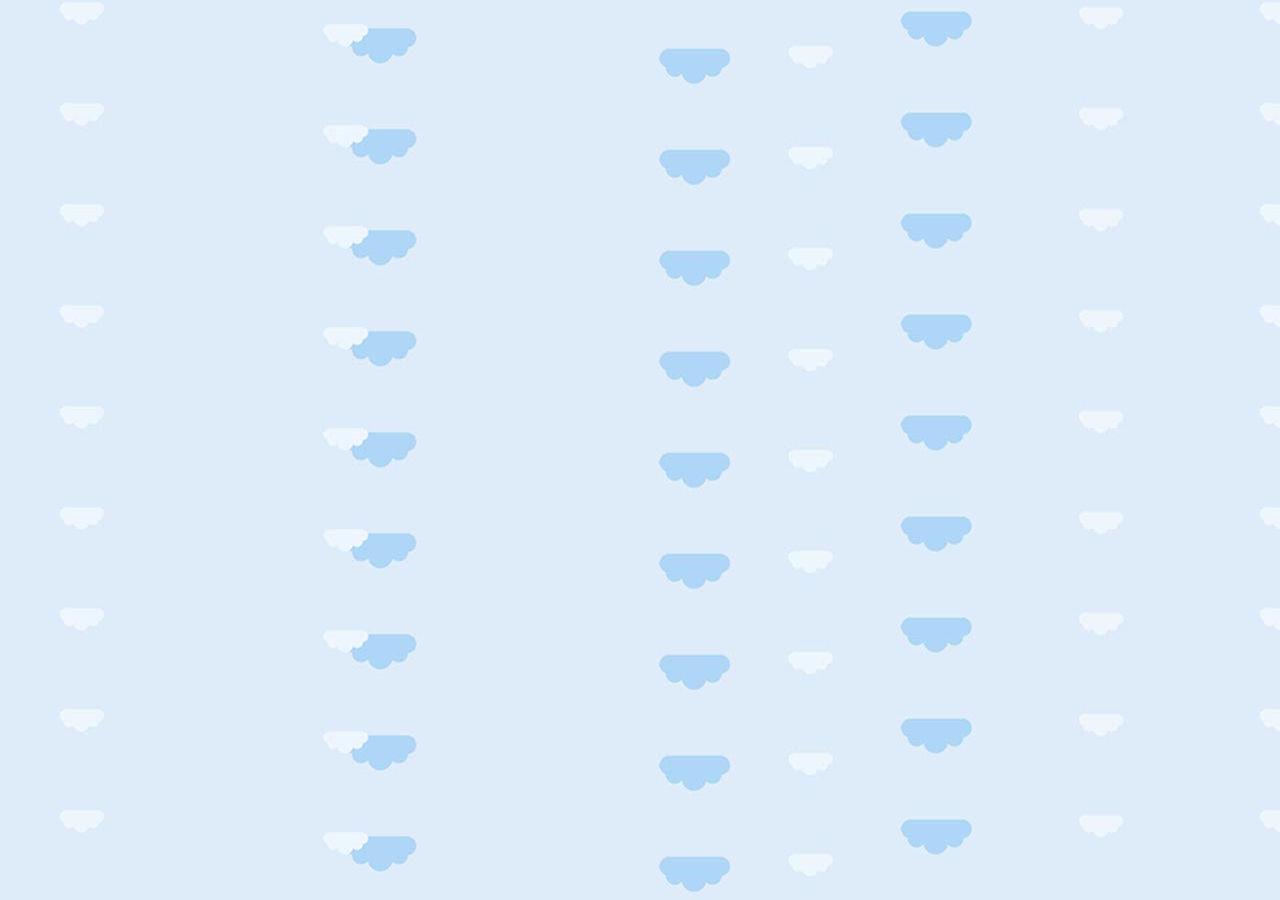
==== WT20DataViz.html @ 19dc7f72 "Added files via upload" ====
<!DOCTYPE html>
<html lang="en">
  <head>
        <title>Atul Kumar - Artist, Design-Jock</title>
        <meta charset="utf-8">
        <meta http-equiv="X-UA-Compatible" content="IE=edge">
        <meta name="viewport" content="width=device-width, initial-scale=1">

        <link rel="shortcut icon" href="img/AKlogoblue.png" type="images/x-icon">
        <link rel="stylesheet" href="css/normalize.css">
        <link rel="stylesheet" href="css/main.css">
        <link rel="stylesheet" type="text/css" href="http://fonts.googleapis.com/css?family=Open+Sans|Arimo|Viga|Roboto:300">
        <link rel="image_src" href="img/avatar.png">
        <meta property="og:title" content="Atul Kumar - Artist, Design-Jock">
        <meta property="og:type" content="website">
        <meta property="og:url" content="http://www.atulkr.com">
        <meta property="og:image" content="img/avatar.png">
        <meta property="og:image:secure_url" content="http://atulkr.com/img/avatar.png" />
        <meta property="og:description" content="I relish good artwork and have a zeal for making web look better. I love to see things being conceptualized and developed into a piece of art. I like cartooning, graphic art, and front end design.">

        <script src="js/vendor/modernizr-2.8.3.min.js"></script>
    </head>

    
  <body>
    <img src="WT20DataViz.png" alt="" style="width=5000px">
  </body>
</html>
---- css/main.css ----
/*! HTML5 Boilerplate v5.0.0 | MIT License | http://h5bp.com/ */

/*
 * What follows is the result of much research on cross-browser styling.
 * Credit left inline and big thanks to Nicolas Gallagher, Jonathan Neal,
 * Kroc Camen, and the H5BP dev community and team.
 */

/* ==========================================================================
   Base styles: opinionated defaults
   ========================================================================== */

/*html {
    color: #222;
    font-size: 1em;
    line-height: 1.4;
}*/

/*
 * Remove text-shadow in selection highlight:
 * https://twitter.com/miketaylr/status/12228805301
 *
 * These selection rule sets have to be separate.
 * Customize the background color to match your design.
 */

@import url("animation.css") screen;
/*
@'Roboto', 'Viga','Open-Sans' */

html, body, .wrapper, #main, section { height: 100%; min-width: 725px;}

body{
  background-color: #b8d2e1;
  z-index: -999;
  font-size: 100%;
  font-family: 'Open-Sans', verdana;
  background-image: url("../img/clouds.jpg");
}

section.module:last-child {
  margin-bottom: 0;
}


section.module.parallax {
  width: 100%;
  background-color: #263238;
  background-repeat: no-repeat;
  background-attachment: fixed;
  background-size: cover;
  -webkit-background-size: cover;
  -moz-background-size: cover;
  -o-background-size: cover;
  height: 650px;
}


section.module.header {
  background-image: url("../img/girlposter.JPG");
}


.header-mask{
  width: 100%;
  height: 100%;
  margin: 0;
  padding: 0;
  background-color: rgba(0,0,0,0.5);
   transition-duration: 0.5s;
}

.header-mask:hover{
  background-color: transparent;
}

section .atul{
    padding-top: 300px;
}

section .avatar{
    display: block;
    width: 100px;
    height: 100px;
    margin: 0 auto;
}



section.header h2{
    text-transform: uppercase;
    color: #f4f4f4;
    text-align: center;
    display: block;
    font-size: 3.125em;
    line-height: 1em;
    padding-top: 10px;

    font-family: 'Viga','Roboto','Open-Sans', verdana;
    font-style: normal;

}


section.header h4{
    text-transform: uppercase;
    color: #dadada;
    text-align: center;
    display: block;
    font-size: 1.5em;
    line-height: 1em;
    padding-top: 0px;

    font-family: 'Viga','Roboto','Open-Sans', verdana;
    font-style: normal;
}


span{
  font-style: bold;
  font-family: 'Viga','Roboto','Open-Sans', verdana;
}

section.opening{
    background-color: #263238;
   display: block;
   height: 580px;
   overflow: hidden;
}


section.opening .opening-content {
    max-width: 660px;
    margin: 0 auto;
    margin-top: 100px;
    display: block;
    padding: 50px;
}

.opening-content-text p{
    margin-top: 0px;
    line-height: 2em;
    font-family: 'Roboto', 'Open-Sans',  verdana;
    font-style: normal;
    color: #f4f4f4;
    font-size: 1.35em;
    text-align: justify;
}

 .opening-content-text p.sar{
    font-style: italic;
    font-size: 1.125em;
}




section.timeline-content{
    width: 100%;
    height: auto;
    background-color: #ddd;
    overflow-y: auto;
    overflow-x: auto;
    min-height: 300px;
    min-width: 725px;
 }

.timeline-frame{
    width:100%;
    height: auto;
    position: relative;
    overflow-y: auto;
    overflow-x: auto;
    min-height: 300px;
    min-width: 725px;
 }

 .timeline-frame img{
    width:100%;
    height:auto;
    -webkit-transition: opacity 1s ease-in-out;
    -moz-transition: opacity 1s ease-in-out;
    -o-transition: opacity 1s ease-in-out;
    transition: opacity 1s ease-in-out;
    overflow-y: auto;
    overflow-x: auto;
    min-height: 300px;
    min-width: 725px;
 }


.timeline-frame img.timeline-top:hover {
  opacity:0;
}

.timeline-top{
    position: absolute;
    left: 0;
}



.intro-monster{
   /*background-color: rgba(146,158,169,0.9);*/


    /*background: -webkit-linear-gradient(rgba(112,142,134,0.9) 2%, rgba(146,158,169,0.9) 65% , rgba(146,158,169,0)); /* For Safari 5.1 to 6.0 */
   /* background: -o-linear-gradient(rgba(112,142,134,0.9) 2%, 146,158,169,0.9) 65%, rgba(146,158,169,0)); /* For Opera 11.1 to 12.0 */
   /* background: -moz-linear-gradient(rgba(112,142,134,0.9) 2%, 146,158,169,0.9) 65%, rgba(146,158,169,0)); /* For Firefox 3.6 to 15 */
   /* background: linear-gradient(rgba(112,142,134,0.9) 2%, 146,158,169,0.9) 65%, rgba(146,158,169,0)); /* Standard syntax (must be last) */


   background-color: #263238;
   display: block;
   overflow: hidden;
   height: 540px;
}

.intro-mons-content{
    max-width: 660px;
    display: block;
    margin: 0 auto;
    margin-bottom: auto;
    position: relative;
    top:25%;
}


.intro-mons-content p.intro-exp{
   
    display: block;
    line-height: 2em;
    font-family: 'Roboto', 'Open-Sans',  verdana;
    font-style: normal;
    color: #f4f4f4;
    font-size: 1.35em;
    text-align: justify;
}

.intro-mons-content p.sar{
    font-family: 'Roboto', 'Open-Sans',  verdana;
    color: #f4f4f4;
    font-style: italic;
    font-size: 1.125em;
    text-align: justify;
}


section.skillset {
  /*background-image: url("../img/skillset.jpg");
  width: 100%;
  min-width: 600px;
  padding: 0;
  background-repeat: no-repeat;
  background-attachment: fixed;
  background-size: contain;
  -webkit-background-size: contain;
  -moz-background-size: contain;
  -o-background-size: contain;
   display: block;
   height: 300px;*/
    width: 100%;
    height: auto;
    background-color: #ddd;
    position: fixed;
    top: 0px;
    z-index: -1;

    overflow-y: auto;
    overflow-x: auto;
    min-height: 300px;
    min-width: 725px;
}

section.skillset img.skills {
    width:100%;
    height:auto;
    overflow-y: auto;
    overflow-x: auto;
    min-height: 300px;
    min-width: 725px;
 }



section.end-note{
    margin-top: 35%; 
    /*background-color: rgba(66,101,123,0.95);*/
    background-color: #263238;
   display: block;
   height: 570px;
   overflow: hidden;
}


section.end-note .end-note-content {
    max-width: 660px;
    margin: 0 auto;
    display: block;
    padding: 50px;
    margin-top: 100px;
}

.end-note-text p{
    margin-top: 0px;
    line-height: 2em;
    font-family: 'Roboto', 'Open-Sans', verdana;
    font-style: normal;
    color: #f4f4f4;
    font-size: 1.35em;
    text-align: justify;
}


.slide-show{
    background-color: #263238;
    background-image: url("../img/pattern.png");
    margin: 0 auto;
    display: block;
    max-height: 700px;
    min-height: 300px;
    overflow: hidden;
}

/*-----------------------------------------------------------------------------------------------------------------------------------------
-------------------------------------------------------------------------------------------------------------------------------------------*/

.container {
    margin:0 auto;
    overflow:hidden;
    width:1060px;
}

/* CONTENT SLIDER */
#content-slider {
    width:100%;
    height:460px;
    margin:10px auto 0;
}


#slider {
   background: #000;
   border: 5px solid #f4f4f4;
   box-shadow: 1px 1px 5px rgba(0,0,0,0.7);
   height: 420px;
   width: 900px;
   margin: 40px auto 0;
   overflow: visible;
   position: relative;
}


#mask {
   overflow: hidden;
   height: 420px;
}


#slider ul {
   margin: 0;
   padding: 0;
   position: relative;
}

#slider li {
   width: 900px;  /* Width Image */
   height: 420px; /* Height Image */
   position: absolute;
   top: -425px; /* Original Position - Outside of the Slider */
   list-style: none;
}



#slider li.firstanimation {
    -moz-animation:cycle 25s linear infinite;   
    -webkit-animation:cycle 25s linear infinite;        
}
#slider li.secondanimation {
    -moz-animation:cycletwo 25s linear infinite;
    -webkit-animation:cycletwo 25s linear infinite;     
}
#slider li.thirdanimation {
    -moz-animation:cyclethree 25s linear infinite;
    -webkit-animation:cyclethree 25s linear infinite;       
}
#slider li.fourthanimation {
    -moz-animation:cyclefour 25s linear infinite;
    -webkit-animation:cyclefour 25s linear infinite;        
}
#slider li.fifthanimation {
    -moz-animation:cyclefive 25s linear infinite;
    -webkit-animation:cyclefive 25s linear infinite;        
}



#slider:hover li, 
#slider:hover .progress-bar {
    -moz-animation-play-state:paused;
    -webkit-animation-play-state:paused;
}


.progress-bar {
   position: relative;
   top: -5px;
   width: 900px;
   height: 5px;
   background: #000;
   animation: fullexpand 25s ease-out infinite;
   -moz-animation:fullexpand 25s ease-out infinite;
    -webkit-animation:fullexpand 25s ease-out infinite;
}




/*------------------------------------------------------------------------------------------
--------------------------------------------------------------------------------------------*/


section.links{
    background-color: #263238;
    display: block;
    height: 600px;
    overflow: hidden;
}


.gallery{
    margin: 0 auto;
    display: block;
    width:300px;
    text-align: center;
    padding: 20px;
    padding-bottom: 40px;
}

.gallery-button{

    background-color: #263238;
    padding: 15px 25px;
    display: inline-block;
    font-size: 1.5em;
    border-radius: 30px;
    color: #6b808e;
    position: relative;
    transition-duration: 0.3s;
    outline: none;
    border: 2px solid #6b808e;
    text-decoration: none;
     margin: 0 auto;
     font-family: 'Viga', 'Roboto', 'Open-Sans', verdana;
     width: 180px;
}


a.gallery-button:hover{
    border: 2px solid #00B0FF; 
    color: #00B0FF; 
}

.contact{
    max-width: 660px;
    margin: 0 auto;
    display: block;
}

.contact-me{
    position:relative;
    margin:0 auto;
    display: block;
    width:500px;
    text-align: center;
    padding: 30px;
    margin-top: 50px;

}

.contact-me h2{
    line-height: 1.5em;
    font-family: 'Viga', 'Roboto', 'Open-Sans', verdana;
    font-size: 2.5em;
    color: #f4f4f4;
    display: block;
    position: relative;
    margin: 0 auto;
}

.send{
    position:relative;
    margin:0 auto;
    display: block;
    width:500px;
    text-align: center;
}


.contact-form{
    text-align: center;
    width: 400px;
    margin: 0 auto;
    display:block;
    line-height: 29px;
}


.contact-form input:not(.send-button), textarea{

    display: block;
    margin: 20px auto;
    border-radius: 2px;
    border: none;
    border-bottom: 1px solid #6b808e;
    width: 100%;
    outline: none;
    padding: 6px 10px;
    font-size: 1.125em;
    font-weight: normal;
    font-family: 'Roboto', 'Open-Sans', verdana;
    background-color: #202A2F;
    color: #F4F4F4;
}

.contact-form textarea{
    overflow: auto;
}

.contact-form input.send-button{
    background-color: transparent;
    padding: 15px 25px;
    display: inline-block;
    font-size: 1.5em;
    border-radius: 30px;
    color: #6b808e;
    position: relative;
    transition-duration: 0.3s;
    outline: none;
    border: 2px solid #6b808e;
    text-decoration: none;
    margin: 0 auto;
     font-family: 'Viga', 'Roboto', 'Open-Sans', verdana;
     width: 230px;
     margin-top: 20px;
}

.contact-form input.send-button:hover{
    border: 2px solid #00E676;
    color: #00E676; 
}



.footer{
    width:100%;
    height: auto;
 }

.social{
    width:100%;
    margin: 0 auto;
    background-color: #263238;
    display: block;
}

.icons{
    width: 300px;
    text-align: center;
    margin: 0 auto;
    padding-bottom: 5px;
    padding-top: 5px;
    display: block;
}

.icons a img{
     filter: gray; /* IE6-9 */
    -webkit-filter: grayscale(100%);
    transition-duration: 0.35s;
    padding: 10px;
    border: 2px solid transparent;
    border-radius: 5px;
    opacity: 0.5;
    margin-top: 50px;
    margin-bottom: 10px;
}

.icons a img:hover{
    filter: none;
    -webkit-filter: grayscale(0%);
    border-radius: 50%;
    opacity: 1;
    border: 2px solid #49c1c0;
}



.production{
    width:100%;
    margin: 0 auto;
    background-color: #202d35;
    display: block;
}

.prod-text{
    width:500px;
    text-align: center;
    margin: 0 auto;
    padding: 5 px;
    display: block;

}

.prod-text {
    font-size: 0.675em;
    font-weight: normal;
    font-family: 'Roboto', 'Open-Sans', verdana;
    display: block;
    color: #fff;
    padding: 15px;

}







::-moz-selection {
    background: #b3d4fc;
    text-shadow: none;
}


::selection {
    background: #b3d4fc;
    text-shadow: none;
}

/*
 * A better looking default horizontal rule
 */

hr {
    display: block;
    height: 1px;
    border: 0;
    border-top: 1px solid #ccc;
    padding: 0;
    margin-top: 20px;
    margin-bottom: 0px;
}

/*
 * Remove the gap between audio, canvas, iframes,
 * images, videos and the bottom of their containers:
 * https://github.com/h5bp/html5-boilerplate/issues/440
 */

audio,
canvas,
iframe,
img,
svg,
video {
    vertical-align: middle;
}

/*
 * Remove default fieldset styles.
 */

fieldset {
    border: 0;
    margin: 0;
    padding: 0;
}

/*
 * Allow only vertical resizing of textareas.
 */

textarea {
    resize: vertical;
}

/* ==========================================================================
   Browser Upgrade Prompt
   ========================================================================== */

.browserupgrade {
    margin: 0.2em 0;
    background: #ccc;
    color: #000;
    padding: 0.2em 0;
}

/* ==========================================================================
   Author's custom styles
   ========================================================================== */

















/* ==========================================================================
   Helper classes
   ========================================================================== */

/*
 * Hide visually and from screen readers:
 * http://juicystudio.com/article/screen-readers-display-none.php
 */

.hidden {
    display: none !important;
    visibility: hidden;
}

/*
 * Hide only visually, but have it available for screen readers:
 * http://snook.ca/archives/html_and_css/hiding-content-for-accessibility
 */

.visuallyhidden {
    border: 0;
    clip: rect(0 0 0 0);
    height: 1px;
    margin: -1px;
    overflow: hidden;
    padding: 0;
    position: absolute;
    width: 1px;
}

/*
 * Extends the .visuallyhidden class to allow the element
 * to be focusable when navigated to via the keyboard:
 * https://www.drupal.org/node/897638
 */

.visuallyhidden.focusable:active,
.visuallyhidden.focusable:focus {
    clip: auto;
    height: auto;
    margin: 0;
    overflow: visible;
    position: static;
    width: auto;
}

/*
 * Hide visually and from screen readers, but maintain layout
 */

.invisible {
    visibility: hidden;
}

/*
 * Clearfix: contain floats
 *
 * For modern browsers
 * 1. The space content is one way to avoid an Opera bug when the
 *    `contenteditable` attribute is included anywhere else in the document.
 *    Otherwise it causes space to appear at the top and bottom of elements
 *    that receive the `clearfix` class.
 * 2. The use of `table` rather than `block` is only necessary if using
 *    `:before` to contain the top-margins of child elements.
 */

.clearfix:before,
.clearfix:after {
    content: " "; /* 1 */
    display: table; /* 2 */
}

.clearfix:after {
    clear: both;
}

/* ==========================================================================
   EXAMPLE Media Queries for Responsive Design.
   These examples override the primary ('mobile first') styles.
   Modify as content requires.
   ========================================================================== */

@media only screen and (min-width: 35em) {
    /* Style adjustments for viewports that meet the condition */
}

@media print,
       (-o-min-device-pixel-ratio: 5/4),
       (-webkit-min-device-pixel-ratio: 1.25),
       (min-resolution: 120dpi) {
    /* Style adjustments for high resolution devices */
}

/* ==========================================================================
   Print styles.
   Inlined to avoid the additional HTTP request:
   http://www.phpied.com/delay-loading-your-print-css/
   ========================================================================== */

@media print {
    *,
    *:before,
    *:after {
        background: transparent !important;
        color: #000 !important; /* Black prints faster:
                                   http://www.sanbeiji.com/archives/953 */
        box-shadow: none !important;
        text-shadow: none !important;
    }

    a,
    a:visited {
        text-decoration: underline;
    }

    a[href]:after {
        content: " (" attr(href) ")";
    }

    abbr[title]:after {
        content: " (" attr(title) ")";
    }

    /*
     * Don't show links that are fragment identifiers,
     * or use the `javascript:` pseudo protocol
     */

    a[href^="#"]:after,
    a[href^="javascript:"]:after {
        content: "";
    }

    pre,
    blockquote {
        border: 1px solid #999;
        page-break-inside: avoid;
    }

    /*
     * Printing Tables:
     * http://css-discuss.incutio.com/wiki/Printing_Tables
     */

    thead {
        display: table-header-group;
    }

    tr,
    img {
        page-break-inside: avoid;
    }

    img {
        max-width: 100% !important;
    }

    p,
    h2,
    h3 {
        orphans: 3;
        widows: 3;
    }

    h2,
    h3 {
        page-break-after: avoid;
    }
}
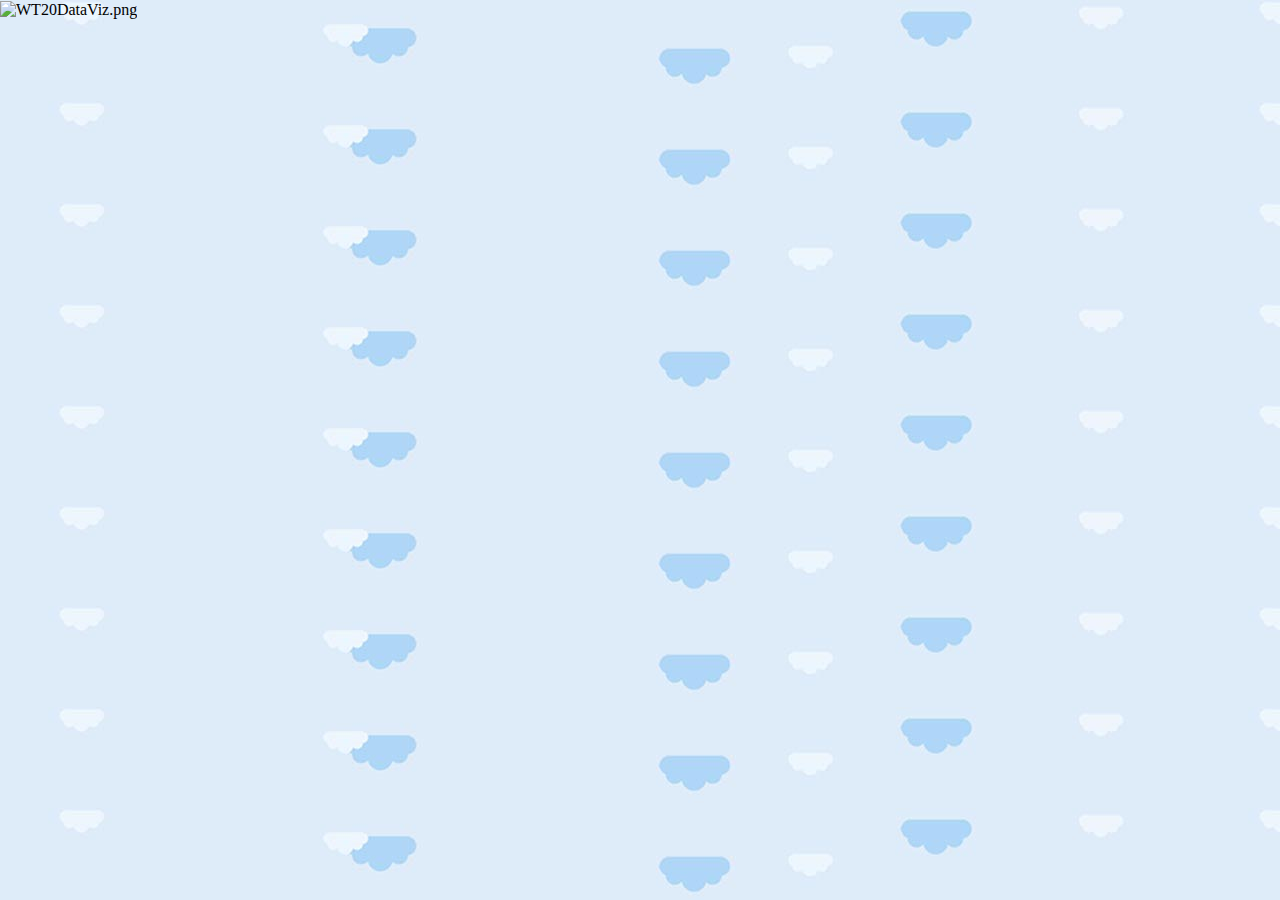
==== commit cd2b4e66: "Update WT20DataViz.html" ====
--- a/WT20DataViz.html
+++ b/WT20DataViz.html
@@ -22,7 +22,7 @@
     </head>
 
     
-  <body>
-    <img src="WT20DataViz.png" alt="" style="width=5000px">
+  <body style="background-color:white;">
+    <img src="img/WT20DataViz.png" alt="WT20DataViz.png" style="width=5000px">
   </body>
-</html>+</html>
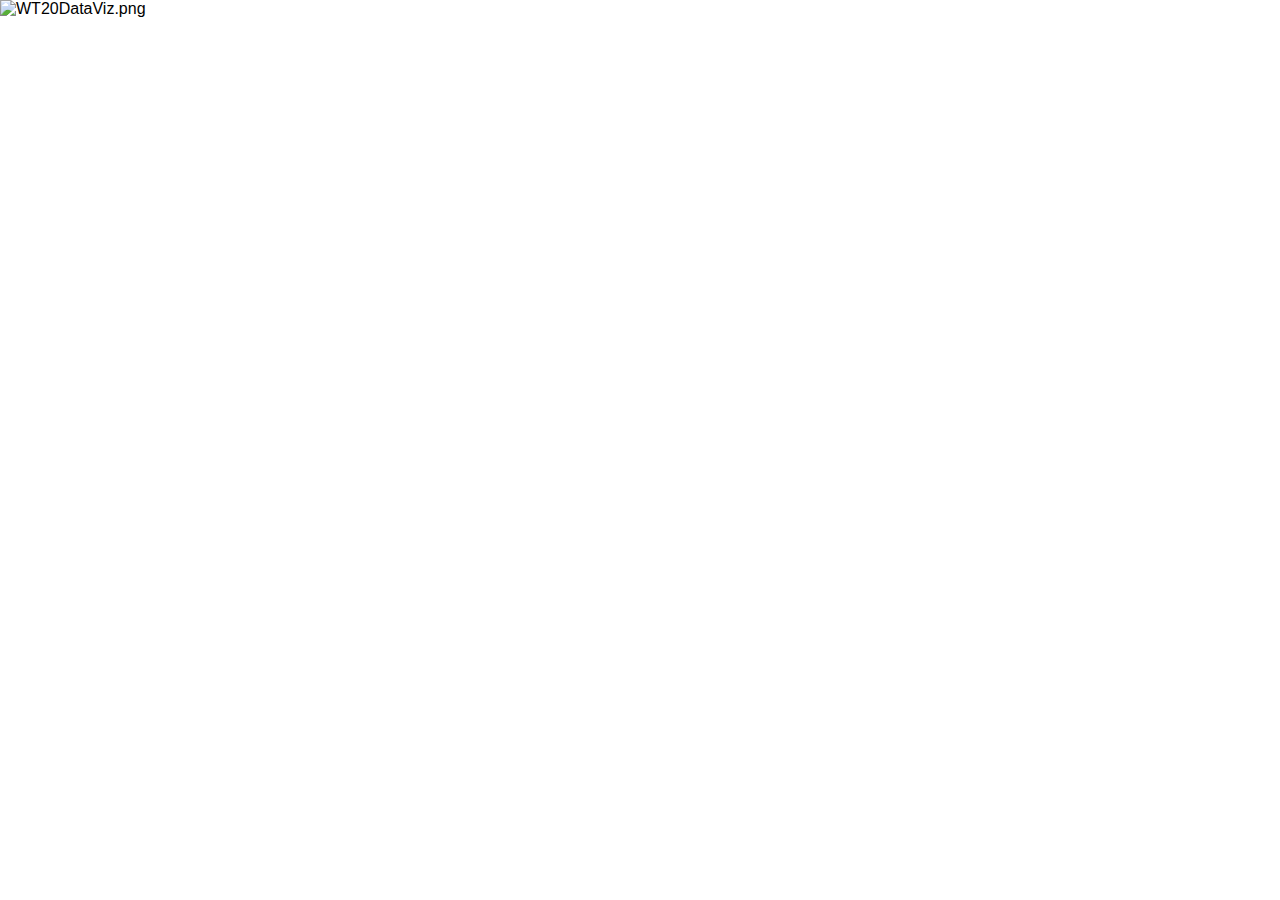
==== commit 22cb591e: "Update WT20DataViz.html" ====
--- a/WT20DataViz.html
+++ b/WT20DataViz.html
@@ -8,7 +8,6 @@
 
         <link rel="shortcut icon" href="img/AKlogoblue.png" type="images/x-icon">
         <link rel="stylesheet" href="css/normalize.css">
-        <link rel="stylesheet" href="css/main.css">
         <link rel="stylesheet" type="text/css" href="http://fonts.googleapis.com/css?family=Open+Sans|Arimo|Viga|Roboto:300">
         <link rel="image_src" href="img/avatar.png">
         <meta property="og:title" content="Atul Kumar - Artist, Design-Jock">
@@ -23,6 +22,6 @@
 
     
   <body style="background-color:white;">
-    <img src="img/WT20DataViz.png" alt="WT20DataViz.png" style="width=5000px">
+    <img src="img/WT20DataViz.png" alt="WT20DataViz.png" style="width=4500px">
   </body>
 </html>
